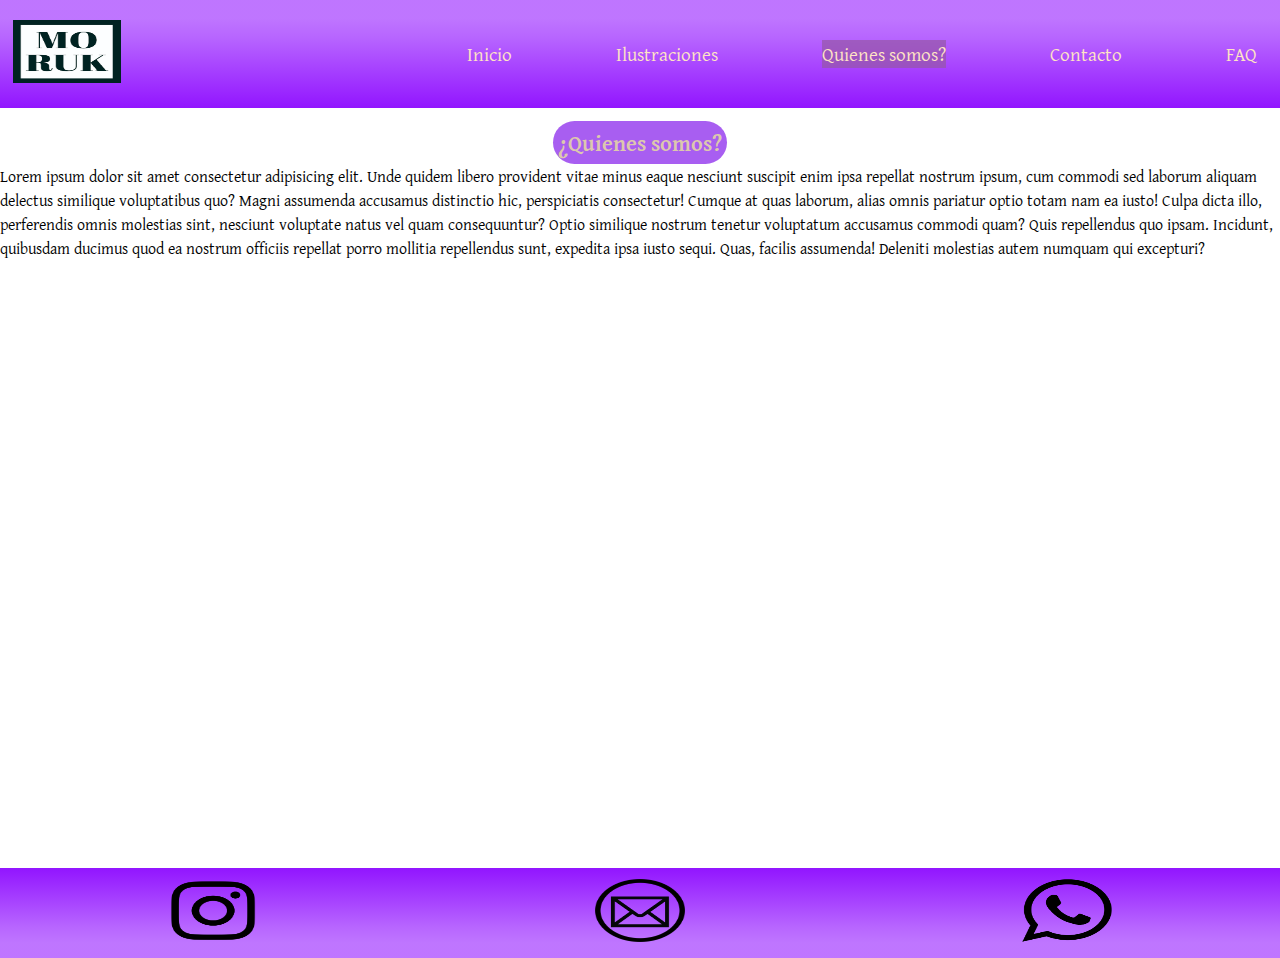
==== pages/aboutme.html @ 97af7bfa "Inicio de desafio clase 10" ====
<!DOCTYPE html>
<html lang="en">
    <head>
        <meta charset="UTF-8">
        <meta http-equiv="X-UA-Compatible" content="IE=edge">
        <meta name="viewport" content="width=device-width, initial-scale=1.0">
        <link rel="stylesheet" href="../styles/style.css">
        <link href="https://fonts.googleapis.com/css2?family=Gentium+Plus:wght@700&display=swap" rel="stylesheet">
        <title>Moruk</title>
    </head>
    <body>
        <div class="container__grid">
            <!-- MENU DE NAVEGACION -->
        <header class="container__header">
            <nav>
                <div class="container__header--logo">
                    <a href="../index.html"><img src="../images/logos/logomoruk.jpg" alt="logo moruk"></a>
                </div>
        
                <ul>
                    <a href="../index.html"><li>Inicio</li></a>
                    <a href="./products.html"><li>Ilustraciones</li></a>
                    <a href="./aboutme.html"><li class="menu__nav--li-sombreado">Quienes somos?</li></a>
                    <a href="./contact.html"><li>Contacto</li></a>
                    <a href="./faq.html"><li>FAQ</li></a>
                </ul>
            </nav>
        </header>
        <!-- ACERCA DE MI -->
        <main>
            <section>
                <div class="position__title">
                <h2>¿Quienes somos?</h2>
                </div>
                <article>
                    <p>Lorem ipsum dolor sit amet consectetur adipisicing elit. Unde quidem libero provident vitae minus eaque nesciunt suscipit enim ipsa repellat nostrum ipsum, cum commodi sed laborum aliquam delectus similique voluptatibus quo? Magni assumenda accusamus distinctio hic, perspiciatis consectetur! Cumque at quas laborum, alias omnis pariatur optio totam nam ea iusto! Culpa dicta illo, perferendis omnis molestias sint, nesciunt voluptate natus vel quam consequuntur? Optio similique nostrum tenetur voluptatum accusamus commodi quam? Quis repellendus quo ipsam. Incidunt, quibusdam ducimus quod ea nostrum officiis repellat porro mollitia repellendus sunt, expedita ipsa iusto sequi. Quas, facilis assumenda! Deleniti molestias autem numquam qui excepturi?</p>
                </article>
            </section>
        </main>
        <!-- PIE DE PAGINA -->
        <footer class="container__footer">
            <a href="https://www.instagram.com/moruk.ok/" target="_blank"><img src="../images/logos/instagramlogo.png" alt="logo de instagram" class="container__footer--img"></a>
            <a href="https://espanol.yahoo.com/?p=us" target="_blank"><img src="../images/logos/yahoologo.png" alt="logo de email" class="container__footer--img"></a>
            <a href="https://web.whatsapp.com/"><img src="../images/logos/whatsapplogo.png" alt="logo de whatsapp" class="container__footer--img"></a>
        </footer>
        </div>
    </body>
</html>
---- styles/style.css ----
*{
    margin: 0;
    padding: 0;
    box-sizing: border-box;
    font-family: 'Gentium Plus', serif;
}

/* PRINCIPAL LAYOUT */

.container__grid{
    display: grid;
    grid-template-columns: 1fr;
    grid-template-rows: 12vh 80vh auto;
}
h2{
    background-color: #a85ef1;
    color: rgb(221, 200, 173);
    padding: 5px;
    border-radius: 25px;
    font-size: 1rem;
}
footer{
    margin-top: 40px;
}
.position__title{
    display: flex;
    justify-content: flex-start;
    margin-top: 13px;
}
 .container__header nav{
    background: linear-gradient(180deg, rgba(146, 21, 255, 0.589) 17%, rgba(146, 21, 255, 0.658) 35%, rgb(146, 21, 255) 100%);
    width: 100%;
    height: 100%;
    display: flex;
    flex-flow: row wrap;
    justify-content: space-around;
    align-items: center;
    padding: 1%;
} 

.container__header li{
    font-size: 0.85rem;
    display: inline-block;
}

.container__header a{
    text-decoration: none;
    color: bisque;
}

.container__header img{
    width: 12vh;
    height: 7vh;
}

.container__header--logo{
    display: flex;
    justify-content: center;
}

.container__banner{
    display: flex;
    width: 100%;
    height: 100%;
    align-items: center;
    justify-content: center;
}
.main__banner{
    width: 100%;
    max-height: 300px;
}

.container__footer{
    background: linear-gradient(360deg, rgba(146, 21, 255, 0.589) 17%, rgba(146, 21, 255, 0.658) 35%, rgb(146, 21, 255) 100%);
    width: 100%;
    height: 12%;
    width: 100%;
    height: 10vh;
    display: flex;
    justify-content: space-around;
    align-items: center;
}

.container__footer--img{
    width: 10vh;
    height: 7vh;
}

.menu__nav--li-sombreado{
    background-color: rgba(148, 87, 163, 0.685);
}

.container__header li:hover{
    transform: scale(1.6);
    font-weight: bolder;
    box-shadow: 0 0 5px 5px rgba(0, 0, 0, 0.671);
    background-color: rgb(148, 87, 163);
}

/* ------------------------------------------------ */
@media (min-width:769px) and (max-width:1023)
{
    .container__header li{
        font-size: 1.2rem;
        display: inline-block;
        margin-left: 10px;
    }

    .container__header img{
        width: 90px;
        height: 50px;
    }    
}
@media (min-width:1024px)
{
        .container__header nav{
            display: flex;
            justify-content: space-between;
            align-items: center;
        }  
        .container__header li{
            margin: 0 10px 0 90px;
            font-size: 1.2rem;

        }
} 
/* ----ILLUSTRATIONS---- */
.flex__illustrations{
    display: flex;
    width: 100%;
    height: 100%;
    flex-direction: column;
    object-fit: contain;
    align-items: center;
}

.illustrations{
    width: 80%;
    height: 50%;
    max-width: 220px;
    max-height: 220px;
    margin: 10px;
}

.illustrations:hover {
    transform: scale(1.2);
    border: 1px solid rgba(0, 0, 0, 0.616);
    box-shadow: 0 0 80vw 100vh rgba(0, 0, 0, 0.301);    
}

@media(min-width: 480px){
    .flex__illustrations{
        display: flex;
        flex-direction: row;
        flex-wrap: wrap;
        justify-content: space-around;
    }

    .illustrations{
        width: 40vw;
        height: 40vh;
        border: 1px solid rgb(0, 0, 0);
    }
}
/* ----------------------------------- */

/* FORM */

.contenedor__contacto--form{
    display: flex;
    align-content: center;
    align-items: center;
    flex-flow: column wrap;
}

.container__contact--form{
    margin: 5px 0 0 0;
}

.form__buttons--position{
    display: inline;
    margin: 7px auto;
}

#boton-enviar, #boton-reset{
	height: 50px;
	width: 100px;
    margin-top: 3px;
	background-color: #C396F0;
	box-shadow: 3px;
	border-radius: 10px;
	color: #fff;
	font-size: 1.5rem;
	font-family: Abril_Fatface;
	border-width: 0px;
	font-weight: bold;
	box-shadow: 0px 0px 50px 10px rgba(0, 0, 0, 0.301);
    display: inline;
    margin: 0 auto;
}

/* ----------------------------------- */

/* FAQ */
.container__grid--auto{
    display: grid;
    grid-template-columns: 1fr;
    grid-template-rows: 12vh auto auto;
}
.container__faq--questions{
    text-align: center;
    margin-top: 10px;
}
.faq__questions{
    font-size: 1.1rem;
    font-weight: bold;
    font-style: italic;
    background-color: #C396F0;
}
.container__faq--answers{
    margin-top: 10px;
    margin-bottom: 5px;
}
.faq__answers{
    font-size: 0.9rem;
    text-align: justify;
}
@media (min-width:768px){
    .position__title{
        display: flex;
        justify-content: center;
        margin-top: 13px;
    }
    h2{
        font-size: 1.2rem;
    }
}
@media(min-width:1024px){
    h2{
        font-size: 1.4rem;
    }
    .faq__questions{
        font-size: 1.3rem;
    }
    .faq__answers{
        font-size: 1rem;
    }
}
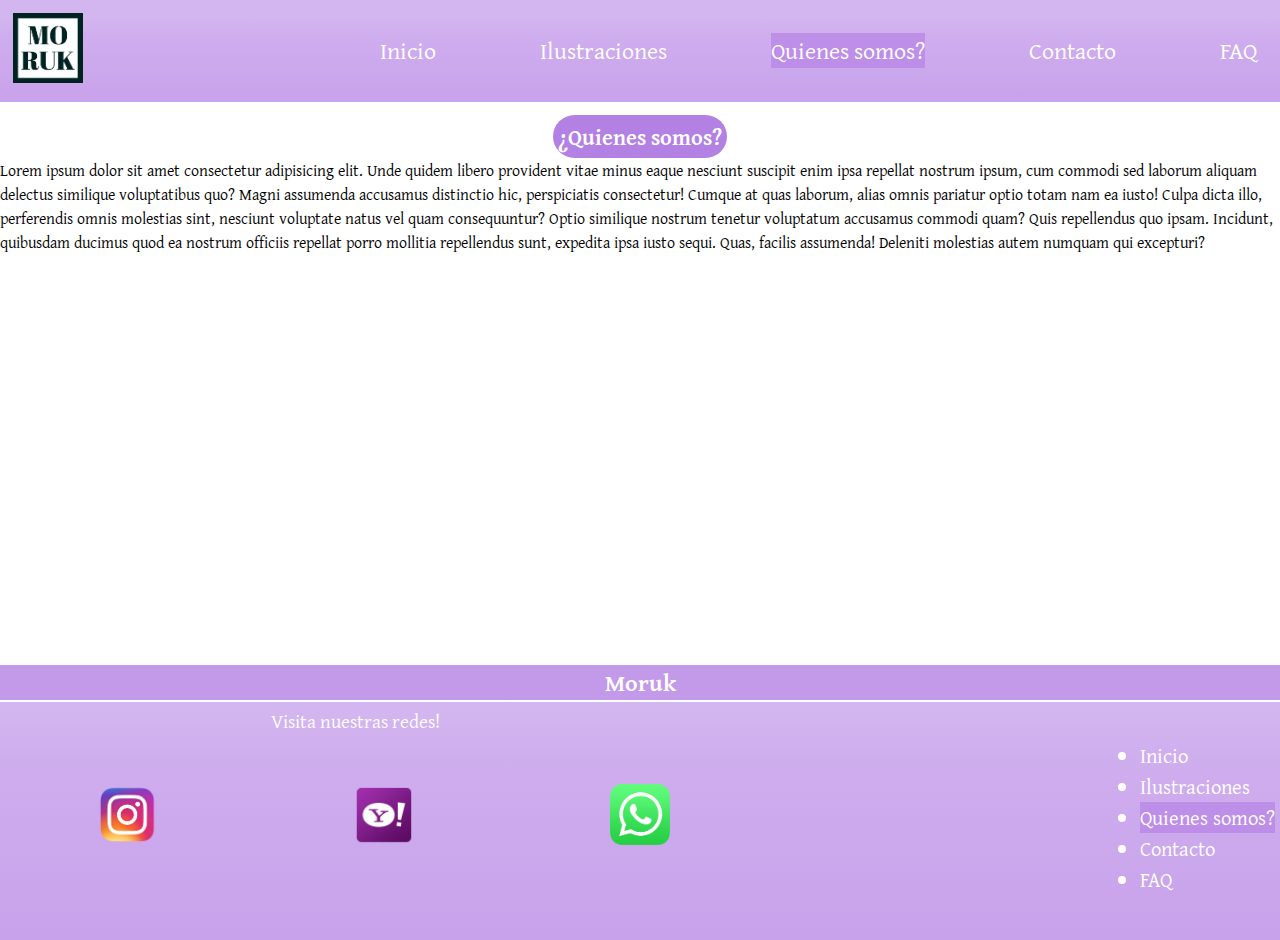
==== commit d6ed8286: "Header y footer: nuevo footer, posicionamientos, media querys, animaciones-Terminado" ====
--- a/pages/aboutme.html
+++ b/pages/aboutme.html
@@ -39,9 +39,24 @@
         </main>
         <!-- PIE DE PAGINA -->
         <footer class="container__footer">
-            <a href="https://www.instagram.com/moruk.ok/" target="_blank"><img src="../images/logos/instagramlogo.png" alt="logo de instagram" class="container__footer--img"></a>
-            <a href="https://espanol.yahoo.com/?p=us" target="_blank"><img src="../images/logos/yahoologo.png" alt="logo de email" class="container__footer--img"></a>
-            <a href="https://web.whatsapp.com/"><img src="../images/logos/whatsapplogo.png" alt="logo de whatsapp" class="container__footer--img"></a>
+            <h3>Moruk</h3>
+            <p>Visita nuestras redes!</p>
+            <div class="container__elements--position">
+                <div class="container__footer--img">
+                    <a href="https://www.instagram.com/moruk.ok/" target="_blank"><img src="../images/logos/instagramlogo.png" alt="logo de instagram" class="footer--img"></a>
+                    <a href="https://espanol.yahoo.com/?p=us" target="_blank"><img src="../images/logos/yahoologo.png" alt="logo de email" class="footer--img"></a>
+                    <a href="https://web.whatsapp.com/"><img src="../images/logos/whatsapplogo.png" alt="logo de whatsapp" class="footer--img"></a>
+                </div>
+                <div class="container__nav--footer">
+                    <ul>
+                        <a href="../index.html"><li>Inicio</li></a>
+                        <a href="products.html"><li>Ilustraciones</li></a>
+                        <a href="aboutme.html"><li  class="menu__nav--li-sombreado">Quienes somos?</li></a>
+                        <a href="contact.html"><li>Contacto</li></a>
+                        <a href="faq.html"><li>FAQ</li></a>
+                    </ul>
+                </div>
+            </div>
         </footer>
         </div>
     </body>
--- a/styles/style.css
+++ b/styles/style.css
@@ -9,12 +9,18 @@
 
 .container__grid{
     display: grid;
-    grid-template-columns: 1fr;
-    grid-template-rows: 12vh 80vh auto;
-}
+    min-height: 100vh;
+    grid-template-rows: auto 1fr auto;
+}
+
+a{
+    text-decoration: none;
+    color: #fff;
+}
+
 h2{
-    background-color: #a85ef1;
-    color: rgb(221, 200, 173);
+    background-color: rgb(179, 128, 228);
+    color: rgb(255, 255, 255);
     padding: 5px;
     border-radius: 25px;
     font-size: 1rem;
@@ -28,7 +34,7 @@
     margin-top: 13px;
 }
  .container__header nav{
-    background: linear-gradient(180deg, rgba(146, 21, 255, 0.589) 17%, rgba(146, 21, 255, 0.658) 35%, rgb(146, 21, 255) 100%);
+    background: linear-gradient(180deg, rgba(179, 128, 228, 0.582) 17%, rgba(180, 128, 228, 0.644) 35%, rgba(180, 128, 228, 0.733) 100%);    
     width: 100%;
     height: 100%;
     display: flex;
@@ -41,64 +47,77 @@
 .container__header li{
     font-size: 0.85rem;
     display: inline-block;
-}
-
-.container__header a{
-    text-decoration: none;
-    color: bisque;
+    transition: background-color 400ms ease-in 300ms;
 }
 
 .container__header img{
-    width: 12vh;
-    height: 7vh;
-}
-
-.container__header--logo{
-    display: flex;
-    justify-content: center;
-}
-
-.container__banner{
-    display: flex;
+    width: 50px;
+}
+
+.container__footer{
+    background: linear-gradient(180deg, rgba(179, 128, 228, 0.582) 17%, rgba(180, 128, 228, 0.644) 35%, rgba(180, 128, 228, 0.733) 100%);
     width: 100%;
     height: 100%;
-    align-items: center;
-    justify-content: center;
-}
-.main__banner{
-    width: 100%;
-    max-height: 300px;
-}
-
-.container__footer{
-    background: linear-gradient(360deg, rgba(146, 21, 255, 0.589) 17%, rgba(146, 21, 255, 0.658) 35%, rgb(146, 21, 255) 100%);
-    width: 100%;
-    height: 12%;
-    width: 100%;
-    height: 10vh;
-    display: flex;
-    justify-content: space-around;
-    align-items: center;
+    color: white;
+}
+
+.container__footer h3{
+    text-align: center;
+    font-weight: bolder;
+    font-size: 1.3rem;
+    border-bottom: 2px solid white;
+    background-color: rgba(180, 128, 228, 0.521);
+}
+
+
+.container__elements--position{
+    display: flex;
+    justify-content: space-between;
+}
+
+.container__footer ul{
+    /* display: inline-block; */
+    padding: 5px;
+    font-size: .9rem;
+}
+
+.container__footer li:hover{
+    animation: transition--menu--left 500ms forwards;
 }
 
 .container__footer--img{
-    width: 10vh;
-    height: 7vh;
+    width: 40%;
+    display: flex;
+    justify-content: space-between;
+    align-items: center;
+}
+
+.footer--img{
+    width: 30px;
+    margin: 5px;
 }
 
 .menu__nav--li-sombreado{
-    background-color: rgba(148, 87, 163, 0.685);
+    background-color:rgba(180, 128, 228, 0.644)
 }
 
 .container__header li:hover{
-    transform: scale(1.6);
     font-weight: bolder;
-    box-shadow: 0 0 5px 5px rgba(0, 0, 0, 0.671);
-    background-color: rgb(148, 87, 163);
-}
-
-/* ------------------------------------------------ */
-@media (min-width:769px) and (max-width:1023)
+    box-shadow: 0 0 5px 1px rgba(0, 0, 0, 0.671);
+    animation: transition--menu--up 500ms forwards;
+}
+
+@keyframes transition--menu--up{
+    from{transform: translateY(0);}
+    to{transform: translateY(-10px);}
+}
+
+@keyframes transition--menu--left{
+    from{transform: translateX(0);}
+    to{transform: translateX(-10px);}
+}
+
+@media (min-width:680px)
 {
     .container__header li{
         font-size: 1.2rem;
@@ -107,9 +126,29 @@
     }
 
     .container__header img{
-        width: 90px;
-        height: 50px;
+        width: 70px;
     }    
+
+    .container__footer h3{
+        font-size: 1.5rem;
+    }
+    .container__footer p{
+        font-size: 1.2rem;
+        padding: 5px 0 0 15px;
+        margin-left: 20%;
+    }
+    .container__footer--img{
+        width: 60%;
+        justify-content: space-around;
+    }
+    .footer--img{
+        width: 60px;
+    }
+    .container__footer ul{
+        display: inline-block;
+        padding: 5px;
+        font-size: 1.3rem;
+    }
 }
 @media (min-width:1024px)
 {
@@ -120,10 +159,28 @@
         }  
         .container__header li{
             margin: 0 10px 0 90px;
-            font-size: 1.2rem;
+            font-size: 1.5rem;
 
         }
 } 
+
+.container__banner{
+    display: flex;
+    width: 100%;
+    height: 100%;
+    align-items: center;
+    justify-content: center;
+}
+.main__banner{
+    width: 100%;
+    max-height: 300px;
+    max-width: 1000px;
+}
+
+
+
+/* ------------------------------------------------ */
+
 /* ----ILLUSTRATIONS---- */
 .flex__illustrations{
     display: flex;
@@ -140,12 +197,14 @@
     max-width: 220px;
     max-height: 220px;
     margin: 10px;
+    margin-top: 30px;
+    transition: box-shadow 300ms ease-in 200ms, transform 400ms ease-in;
 }
 
 .illustrations:hover {
     transform: scale(1.2);
-    border: 1px solid rgba(0, 0, 0, 0.616);
-    box-shadow: 0 0 80vw 100vh rgba(0, 0, 0, 0.301);    
+    justify-content: center;
+    box-shadow: 0 0 5px 3px rgba(145, 80, 206, 0.644);
 }
 
 @media(min-width: 480px){
@@ -155,11 +214,16 @@
         flex-wrap: wrap;
         justify-content: space-around;
     }
-
+@media(min-width: 1440px){
+    /* .container__grid--auto{
+        display: grid;
+        grid-template-columns: 1fr;
+        grid-template-rows: auto 100vh auto;
+    } */
+}
     .illustrations{
         width: 40vw;
         height: 40vh;
-        border: 1px solid rgb(0, 0, 0);
     }
 }
 /* ----------------------------------- */
@@ -183,11 +247,11 @@
 }
 
 #boton-enviar, #boton-reset{
+    cursor: pointer;
 	height: 50px;
 	width: 100px;
     margin-top: 3px;
 	background-color: #C396F0;
-	box-shadow: 3px;
 	border-radius: 10px;
 	color: #fff;
 	font-size: 1.5rem;
@@ -202,11 +266,11 @@
 /* ----------------------------------- */
 
 /* FAQ */
-.container__grid--auto{
+/* .container__grid--auto{
     display: grid;
     grid-template-columns: 1fr;
-    grid-template-rows: 12vh auto auto;
-}
+    grid-template-rows: auto auto auto;
+} */
 .container__faq--questions{
     text-align: center;
     margin-top: 10px;
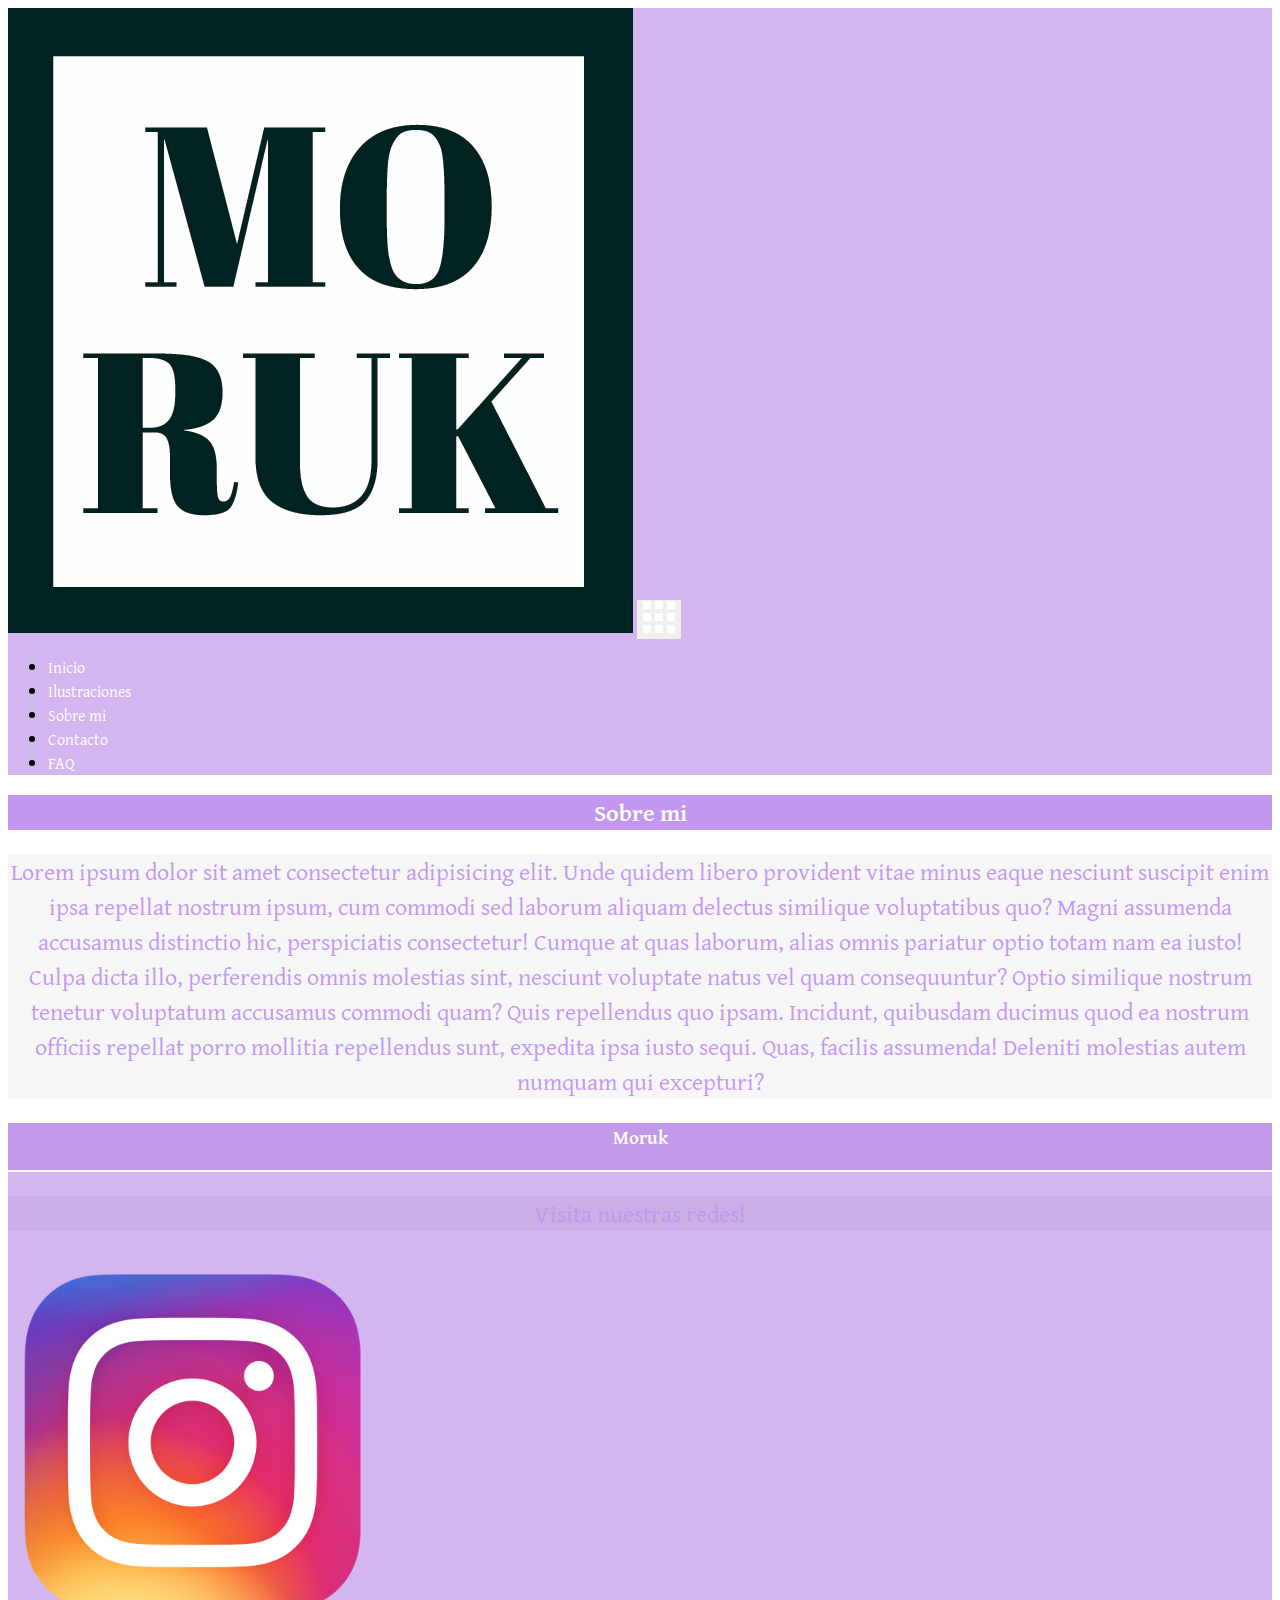
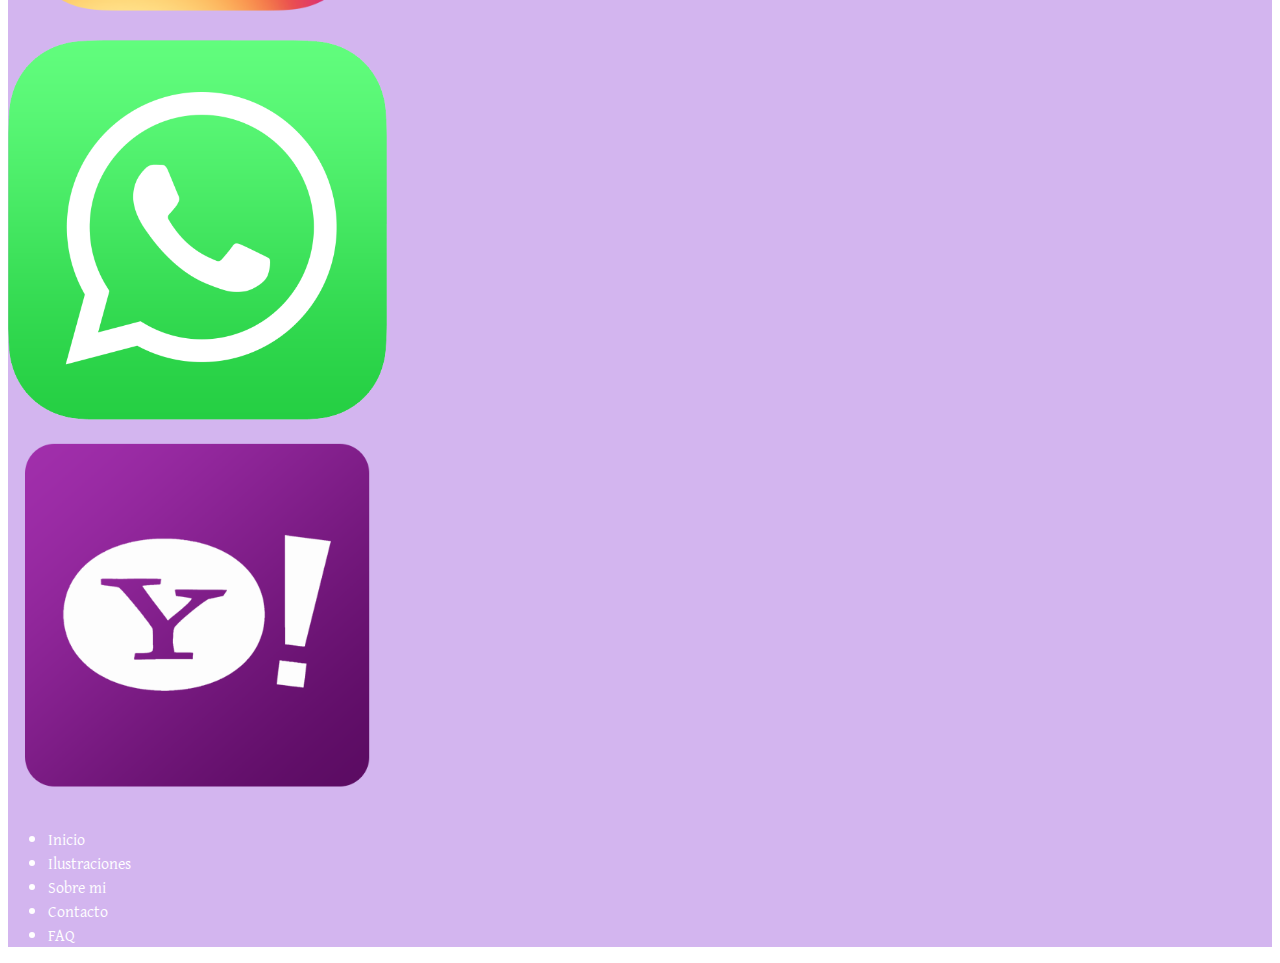
==== commit dff6a539: "Modificacion pagina INDEX, FAQ arreglo de acordeon" ====
--- a/pages/aboutme.html
+++ b/pages/aboutme.html
@@ -4,33 +4,50 @@
         <meta charset="UTF-8">
         <meta http-equiv="X-UA-Compatible" content="IE=edge">
         <meta name="viewport" content="width=device-width, initial-scale=1.0">
-        <link rel="stylesheet" href="../styles/style.css">
         <link href="https://fonts.googleapis.com/css2?family=Gentium+Plus:wght@700&display=swap" rel="stylesheet">
+        <link href="https://cdn.jsdelivr.net/npm/bootstrap@5.2.0-beta1/dist/css/bootstrap.min.css" rel="stylesheet" integrity="sha384-0evHe/X+R7YkIZDRvuzKMRqM+OrBnVFBL6DOitfPri4tjfHxaWutUpFmBp4vmVor" crossorigin="anonymous">
+        <link rel="stylesheet" href="../styles/sassstyle.css">
+        <link rel="icon" href="../images/logos/logomoruk.jpg">
         <title>Moruk</title>
     </head>
     <body>
-        <div class="container__grid">
-            <!-- MENU DE NAVEGACION -->
-        <header class="container__header">
-            <nav>
-                <div class="container__header--logo">
-                    <a href="../index.html"><img src="../images/logos/logomoruk.jpg" alt="logo moruk"></a>
+       <!-- MENU DE NAVEGACION -->
+       <header>
+        <nav class="navbar navbar-expand-lg bg-color-bootstrap container-fluid">
+            <div class="container-fluid">
+                <div class="d-flex justify-content-sm-between">
+                    <a class="navbar-brand" href="../index.html"><img src="../images/logos/logomoruk.jpg" alt="" class="w-25"></a>
+                    <button class="navbar-toggler" type="button" data-bs-toggle="collapse" data-bs-target="#navbarNavDropdown" aria-controls="navbarNavDropdown" aria-expanded="false" aria-label="Toggle navigation">
+                        <span><img src="../images/logos/menu.png" alt=""></span>
+                    </button>
                 </div>
-        
-                <ul>
-                    <a href="../index.html"><li>Inicio</li></a>
-                    <a href="./products.html"><li>Ilustraciones</li></a>
-                    <a href="./aboutme.html"><li class="menu__nav--li-sombreado">Quienes somos?</li></a>
-                    <a href="./contact.html"><li>Contacto</li></a>
-                    <a href="./faq.html"><li>FAQ</li></a>
-                </ul>
-            </nav>
-        </header>
+                <div class="collapse navbar-collapse txt__navbar" id="navbarNavDropdown">
+                    <ul class="navbar-nav mx-3">
+                        <li class="nav-item fw-bolder">
+                            <a class="nav-link active" aria-current="page" href="../index.html">Inicio</a>
+                        </li>
+                        <li class="nav-item">
+                            <a class="nav-link" href="products.html">Ilustraciones</a>
+                        </li>
+                        <li class="nav-item">
+                            <a class="nav-link" href="aboutme.html">Sobre mi</a>
+                        </li>
+                        <li class="nav-item">
+                            <a class="nav-link" href="contact.html">Contacto</a>
+                        </li>
+                        <li class="nav-item">
+                            <a class="nav-link" href="faq.html">FAQ</a>
+                        </li>
+                    </ul>
+                </div>
+            </div>
+        </nav>
+    </header>
         <!-- ACERCA DE MI -->
         <main>
             <section>
                 <div class="position__title">
-                <h2>¿Quienes somos?</h2>
+                <h2>Sobre mi</h2>
                 </div>
                 <article>
                     <p>Lorem ipsum dolor sit amet consectetur adipisicing elit. Unde quidem libero provident vitae minus eaque nesciunt suscipit enim ipsa repellat nostrum ipsum, cum commodi sed laborum aliquam delectus similique voluptatibus quo? Magni assumenda accusamus distinctio hic, perspiciatis consectetur! Cumque at quas laborum, alias omnis pariatur optio totam nam ea iusto! Culpa dicta illo, perferendis omnis molestias sint, nesciunt voluptate natus vel quam consequuntur? Optio similique nostrum tenetur voluptatum accusamus commodi quam? Quis repellendus quo ipsam. Incidunt, quibusdam ducimus quod ea nostrum officiis repellat porro mollitia repellendus sunt, expedita ipsa iusto sequi. Quas, facilis assumenda! Deleniti molestias autem numquam qui excepturi?</p>
@@ -38,26 +55,42 @@
             </section>
         </main>
         <!-- PIE DE PAGINA -->
-        <footer class="container__footer">
-            <h3>Moruk</h3>
-            <p>Visita nuestras redes!</p>
-            <div class="container__elements--position">
-                <div class="container__footer--img">
-                    <a href="https://www.instagram.com/moruk.ok/" target="_blank"><img src="../images/logos/instagramlogo.png" alt="logo de instagram" class="footer--img"></a>
-                    <a href="https://espanol.yahoo.com/?p=us" target="_blank"><img src="../images/logos/yahoologo.png" alt="logo de email" class="footer--img"></a>
-                    <a href="https://web.whatsapp.com/"><img src="../images/logos/whatsapplogo.png" alt="logo de whatsapp" class="footer--img"></a>
+        <footer class="container-fluid">
+            <div class="row bg-color-bootstrap">
+                <div class="line">
+                <h3>Moruk</h3>
                 </div>
-                <div class="container__nav--footer">
+                <div class="col-12 col-sm-6">
+                    <div class="d-flex justify-content-center">
+                        <p class="text-white fs-3 fw-bold">Visita nuestras redes!</p>
+                    </div>
+                    <!-- IMAGENES REDES -->
+                    <div class="container-fluid">
+                        <div class="row">
+                            <div class="col-4">
+                                <a href="https://www.instagram.com/moruk.ok/" target="_blank"><img src="../images/logos/instagramlogo.png" alt="instagramlogo" class="footer__logo"></a>
+                            </div>
+                            <div class="col-4">
+                                <a href="https://web.whatsapp.com/" target="_blank"><img src="../images/logos/whatsapplogo.png" alt="whatsapplogo" class="footer__logo"></a>
+                            </div>
+                            <div class="col-4">    
+                                <a href="https://espanol.yahoo.com/?p=us" target="_blank"><img src="../images/logos/yahoologo.png" alt="yahoologo" class="footer__logo"></a>
+                            </div>
+                        </div>
+                    </div>
+                </div>
+                <!-- NAVEGACION FOOTER -->
+                <div class="col-12 col-sm-6 d-flex justify-content-sm-end align-items-sm-center container__footer--bootstrap">
                     <ul>
-                        <a href="../index.html"><li>Inicio</li></a>
-                        <a href="products.html"><li>Ilustraciones</li></a>
-                        <a href="aboutme.html"><li  class="menu__nav--li-sombreado">Quienes somos?</li></a>
-                        <a href="contact.html"><li>Contacto</li></a>
-                        <a href="faq.html"><li>FAQ</li></a>
+                        <a href="../index.html"><li class="text-white mx-3 d-inline d-sm-block">Inicio</li></a>
+                        <a href="products.html"><li class="text-white mx-3 mx-0-sm d-inline d-sm-block">Ilustraciones</li></a>
+                        <a href="aboutme.html"><li class="text-white mx-3 mx-0-sm d-inline d-sm-block">Sobre mi</li></a>
+                        <a href="contact.html"><li class="text-white mx-3 mx-0-sm d-inline d-sm-block menu__nav--li-sombreado">Contacto</li></a>
+                        <a href="faq.html"><li class="text-white mx-3 mx-0-sm d-inline d-sm-block">FAQ</li></a>
                     </ul>
                 </div>
             </div>
         </footer>
-        </div>
+        <script src="https://cdn.jsdelivr.net/npm/bootstrap@5.2.0-beta1/dist/js/bootstrap.bundle.min.js" integrity="sha384-pprn3073KE6tl6bjs2QrFaJGz5/SUsLqktiwsUTF55Jfv3qYSDhgCecCxMW52nD2" crossorigin="anonymous"></script>
     </body>
 </html>--- a/styles/sassstyle.css
+++ b/styles/sassstyle.css
@@ -0,0 +1,150 @@
+* {
+  font-family: "Gentium Plus", serif;
+}
+
+.bg-color-bootstrap {
+  background-color: rgba(179, 128, 228, 0.582);
+}
+
+a {
+  text-decoration: none;
+  color: white;
+}
+a:hover {
+  color: white;
+}
+
+h2 {
+  color: white;
+  background-color: #C396F0;
+  text-align: center;
+}
+
+h3 {
+  color: white;
+}
+
+p {
+  color: #C396F0;
+  text-align: center;
+  background-color: rgba(0, 0, 0, 0.034);
+  font-size: 1.5rem;
+}
+
+.nav-link {
+  color: white !important;
+}
+.nav-link.active {
+  color: white !important;
+}
+
+.navbar-toggler {
+  border: none;
+}
+.navbar-toggler:focus {
+  box-shadow: none;
+}
+
+.line {
+  text-align: center;
+  font-weight: bolder;
+  border-bottom: 2px solid white;
+  background-color: rgba(180, 128, 228, 0.521);
+}
+
+.footer__logo {
+  width: 30%;
+  min-width: 40px;
+}
+
+.container__footer--bootstrap li:hover {
+  animation: transition--menu--left 500ms forwards;
+}
+
+@keyframes transition--menu--left {
+  from {
+    transform: translateX(0);
+  }
+  to {
+    transform: translateX(-10px);
+  }
+}
+.gmap_canvas {
+  overflow: hidden;
+  background: none !important;
+}
+
+.txt_contacto {
+  color: #C396F0;
+  transition: background-color 300ms ease, color 300ms ease;
+}
+
+.txt_contacto:hover {
+  color: white;
+  background-color: #C396F0;
+}
+
+.btn, .btn_names {
+  cursor: pointer;
+  height: 40px;
+  width: 80px;
+  background-color: #C396F0;
+  border-radius: 10px;
+  color: white;
+  font-size: 1.3rem;
+  font-family: "Gentium Plus", serif;
+  border-width: 0px;
+  font-weight: bold;
+  box-shadow: 0px 0px 5px 1px rgba(0, 0, 0, 0.301);
+  display: inline;
+  transition: background-color 300ms ease;
+}
+.btn:hover, .btn_names:hover {
+  background-color: #fff;
+  color: #C396F0;
+  border: 1px solid #C396F0;
+}
+
+.btn_names {
+  width: 190px;
+  margin-top: 13px;
+}
+
+.accordion-button {
+  display: block;
+  text-align: center;
+  background-color: #C396F0;
+  color: white;
+  font-family: "Gentium Plus", serif;
+  font-size: 1.3rem;
+  border: none;
+}
+.accordion-button:not(.collapsed) {
+  background-color: #fff;
+  color: #C396F0;
+}
+.accordion-button:focus {
+  box-shadow: none;
+}
+
+.illustrations {
+  cursor: pointer;
+  border-radius: 10px;
+  transition: box-shadow 200ms ease-in 200ms, transform 200ms ease-in;
+}
+
+@media (min-width: 700px) {
+  .illustrations:hover {
+    transform: scale(1.1);
+    box-shadow: 0 0 5px 3px rgba(145, 80, 206, 0.644);
+  }
+}
+.banner {
+  display: flex;
+  justify-content: center;
+  width: 65%;
+  min-width: 320px;
+  height: 40vh;
+}
+
+/*# sourceMappingURL=sassstyle.css.map */
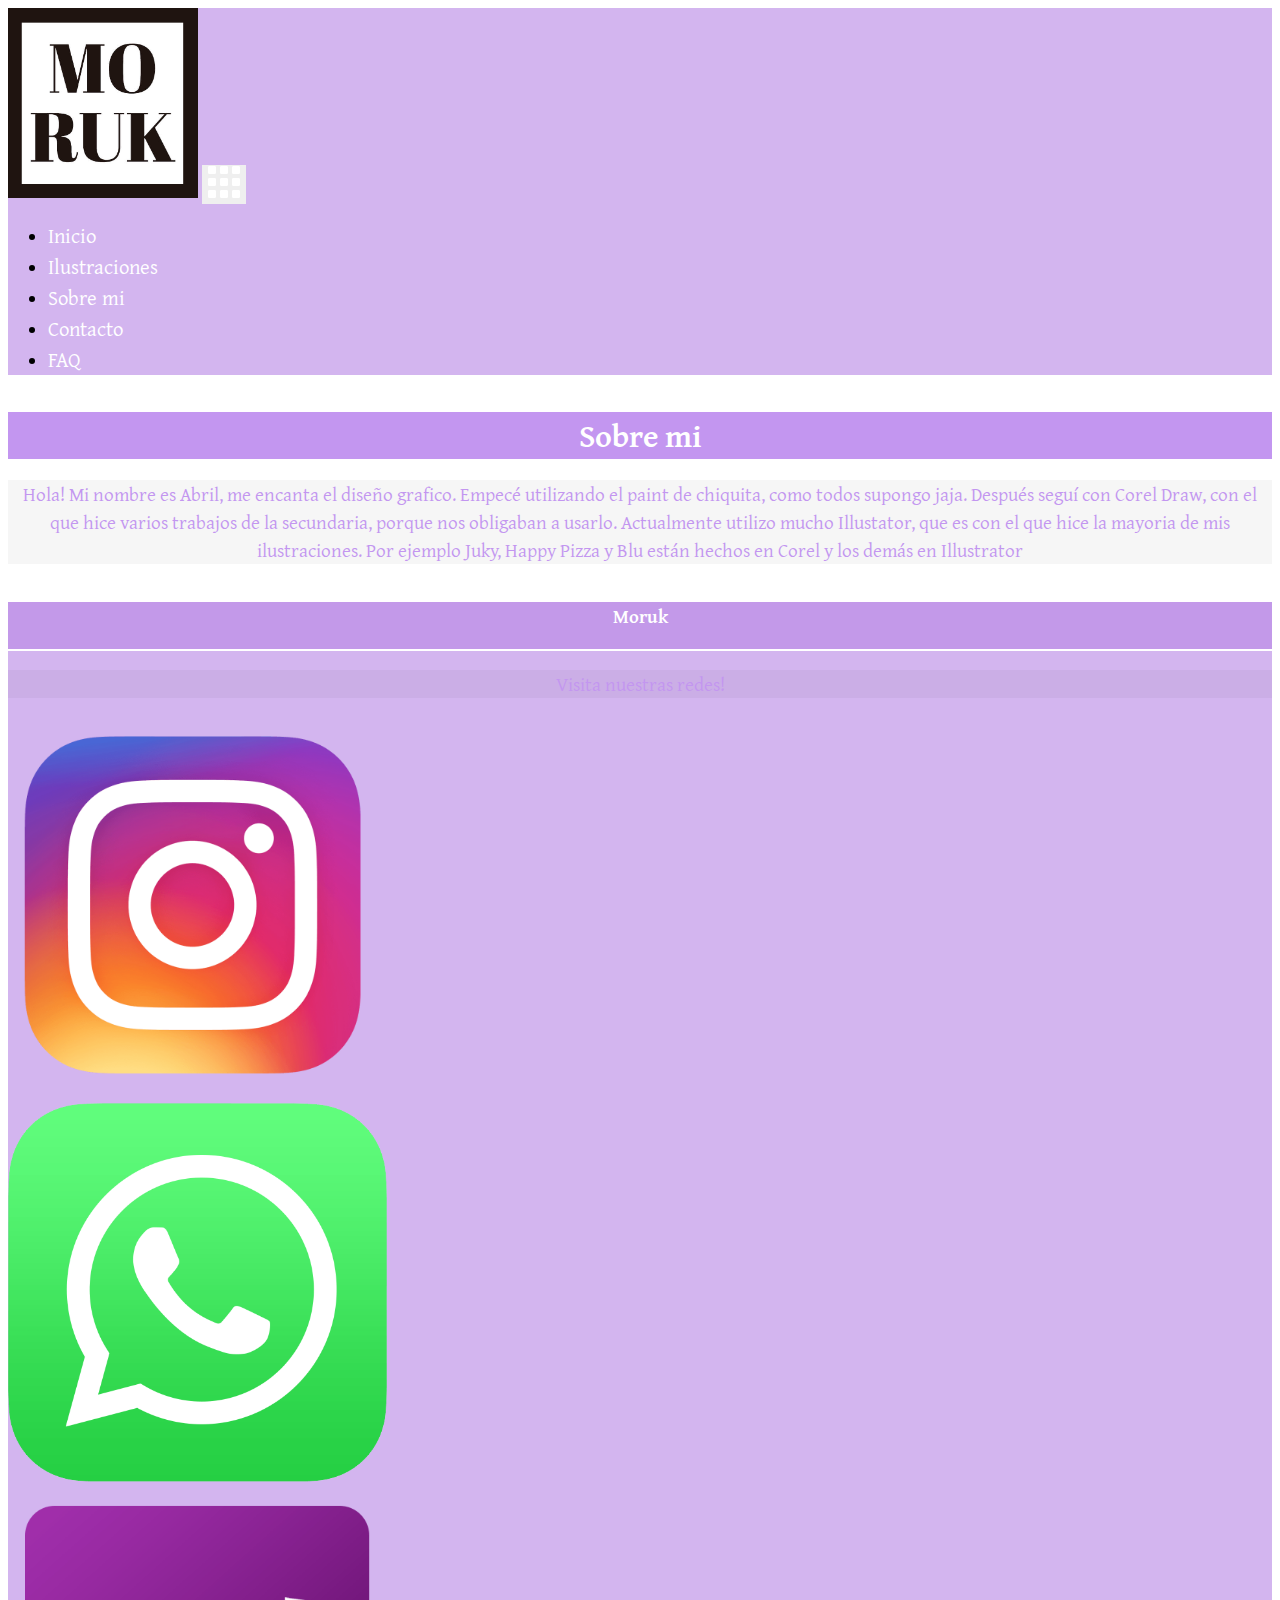
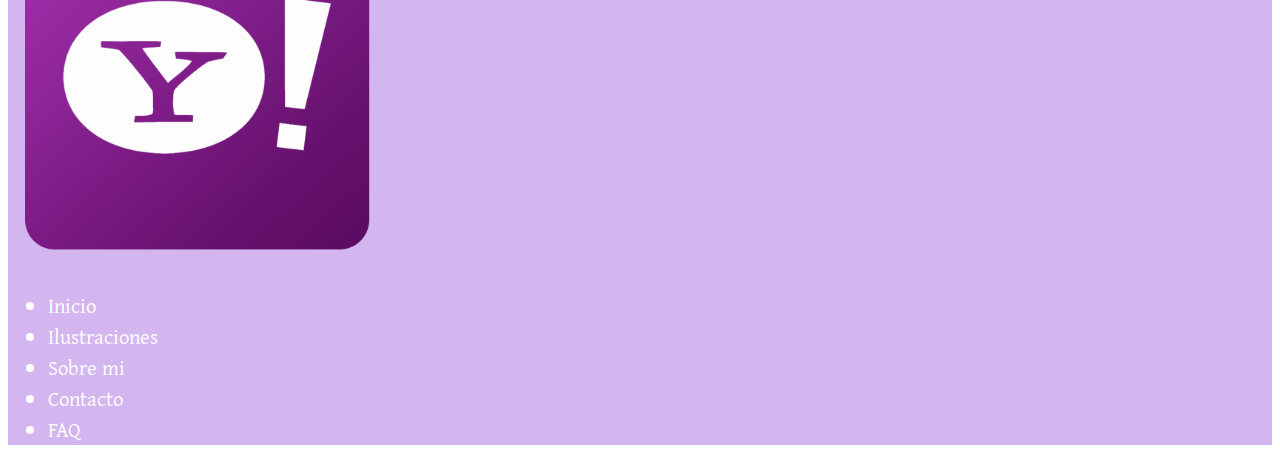
==== commit 6d8e47f6: "Agrego de mixin, extend, maps, include. Corrección de body. Agregado de SEO, meta description, keywo" ====
--- a/pages/aboutme.html
+++ b/pages/aboutme.html
@@ -8,6 +8,8 @@
         <link href="https://cdn.jsdelivr.net/npm/bootstrap@5.2.0-beta1/dist/css/bootstrap.min.css" rel="stylesheet" integrity="sha384-0evHe/X+R7YkIZDRvuzKMRqM+OrBnVFBL6DOitfPri4tjfHxaWutUpFmBp4vmVor" crossorigin="anonymous">
         <link rel="stylesheet" href="../styles/sassstyle.css">
         <link rel="icon" href="../images/logos/logomoruk.jpg">
+        <meta name="description" content="Seccion sobre mi. Cuento mi biografia y mis gustos por el diseño de ilustraciones digitales">
+        <meta name="keywords" content="ilustraciones, bibliografia, historia, preguntas, respuestas, autoretrato, diseño,moruk">
         <title>Moruk</title>
     </head>
     <body>
@@ -16,7 +18,7 @@
         <nav class="navbar navbar-expand-lg bg-color-bootstrap container-fluid">
             <div class="container-fluid">
                 <div class="d-flex justify-content-sm-between">
-                    <a class="navbar-brand" href="../index.html"><img src="../images/logos/logomoruk.jpg" alt="" class="w-25"></a>
+                    <a class="navbar-brand" href="../index.html"><img src="../images/logos/logomoruk.jpg" alt="" class="logomoruk"></a>
                     <button class="navbar-toggler" type="button" data-bs-toggle="collapse" data-bs-target="#navbarNavDropdown" aria-controls="navbarNavDropdown" aria-expanded="false" aria-label="Toggle navigation">
                         <span><img src="../images/logos/menu.png" alt=""></span>
                     </button>
@@ -47,10 +49,10 @@
         <main>
             <section>
                 <div class="position__title">
-                <h2>Sobre mi</h2>
+                <h1 class="py-2">Sobre mi</h1>
                 </div>
                 <article>
-                    <p>Lorem ipsum dolor sit amet consectetur adipisicing elit. Unde quidem libero provident vitae minus eaque nesciunt suscipit enim ipsa repellat nostrum ipsum, cum commodi sed laborum aliquam delectus similique voluptatibus quo? Magni assumenda accusamus distinctio hic, perspiciatis consectetur! Cumque at quas laborum, alias omnis pariatur optio totam nam ea iusto! Culpa dicta illo, perferendis omnis molestias sint, nesciunt voluptate natus vel quam consequuntur? Optio similique nostrum tenetur voluptatum accusamus commodi quam? Quis repellendus quo ipsam. Incidunt, quibusdam ducimus quod ea nostrum officiis repellat porro mollitia repellendus sunt, expedita ipsa iusto sequi. Quas, facilis assumenda! Deleniti molestias autem numquam qui excepturi?</p>
+                    <p>Hola! Mi nombre es Abril, me encanta el diseño grafico. Empecé utilizando el paint de chiquita, como todos supongo jaja. Después seguí con Corel Draw, con el que hice varios trabajos de la secundaria, porque nos obligaban a usarlo. Actualmente utilizo mucho Illustator, que es con el que hice la mayoria de mis ilustraciones. Por ejemplo Juky, Happy Pizza y Blu están hechos en Corel y los demás en Illustrator</p>
                 </article>
             </section>
         </main>
--- a/styles/sassstyle.css
+++ b/styles/sassstyle.css
@@ -1,9 +1,36 @@
+.letraChica {
+  font-size: 1.2rem;
+}
+
+.letraMediana, .btn, .btn_names {
+  font-size: 1.4rem;
+}
+
+.letraGrande {
+  font-size: 1.6rem;
+}
+
+.colorPrincipal {
+  color: rgba(179, 128, 228, 0.5803921569);
+}
+
+.colorSecundario {
+  color: #C396F0;
+}
+
 * {
   font-family: "Gentium Plus", serif;
 }
 
+body {
+  display: flex;
+  flex-direction: column;
+  justify-content: space-between;
+  min-height: 100vh;
+}
+
 .bg-color-bootstrap {
-  background-color: rgba(179, 128, 228, 0.582);
+  background-color: rgba(179, 128, 228, 0.5803921569);
 }
 
 a {
@@ -14,9 +41,15 @@
   color: white;
 }
 
+h1 {
+  color: white;
+  background-color: #C396F0;
+  text-align: center;
+}
+
 h2 {
   color: white;
-  background-color: #C396F0;
+  background-color: rgba(179, 128, 228, 0.5803921569);
   text-align: center;
 }
 
@@ -28,7 +61,7 @@
   color: #C396F0;
   text-align: center;
   background-color: rgba(0, 0, 0, 0.034);
-  font-size: 1.5rem;
+  font-size: 1.2rem;
 }
 
 .nav-link {
@@ -36,6 +69,26 @@
 }
 .nav-link.active {
   color: white !important;
+}
+@media screen and (min-width: 680px) {
+  .nav-link {
+    font-size: 1.1rem;
+  }
+}
+@media screen and (min-width: 1024px) {
+  .nav-link {
+    font-size: 1.3rem;
+  }
+}
+@media screen and (min-width: 1440px) {
+  .nav-link {
+    font-size: 1.7rem;
+  }
+}
+@media screen and (min-width: 1880px) {
+  .nav-link {
+    font-size: 2.3rem;
+  }
 }
 
 .navbar-toggler {
@@ -57,6 +110,21 @@
   min-width: 40px;
 }
 
+@media screen and (min-width: 680px) {
+  .container__footer--bootstrap li {
+    font-size: 1.1rem;
+  }
+}
+@media screen and (min-width: 1024px) {
+  .container__footer--bootstrap li {
+    font-size: 1.3rem;
+  }
+}
+@media screen and (min-width: 1440px) {
+  .container__footer--bootstrap li {
+    font-size: 1.5rem;
+  }
+}
 .container__footer--bootstrap li:hover {
   animation: transition--menu--left 500ms forwards;
 }
@@ -91,7 +159,6 @@
   background-color: #C396F0;
   border-radius: 10px;
   color: white;
-  font-size: 1.3rem;
   font-family: "Gentium Plus", serif;
   border-width: 0px;
   font-weight: bold;
@@ -133,7 +200,7 @@
   transition: box-shadow 200ms ease-in 200ms, transform 200ms ease-in;
 }
 
-@media (min-width: 700px) {
+@media screen and (min-width: 680px) {
   .illustrations:hover {
     transform: scale(1.1);
     box-shadow: 0 0 5px 3px rgba(145, 80, 206, 0.644);
@@ -142,9 +209,18 @@
 .banner {
   display: flex;
   justify-content: center;
-  width: 65%;
+  width: 50%;
   min-width: 320px;
-  height: 40vh;
+  height: 35vh;
+}
+
+.logomoruk {
+  width: 15%;
+  min-width: 55px;
+}
+
+.input_style {
+  border-width: 0 0 1px 0;
 }
 
 /*# sourceMappingURL=sassstyle.css.map */
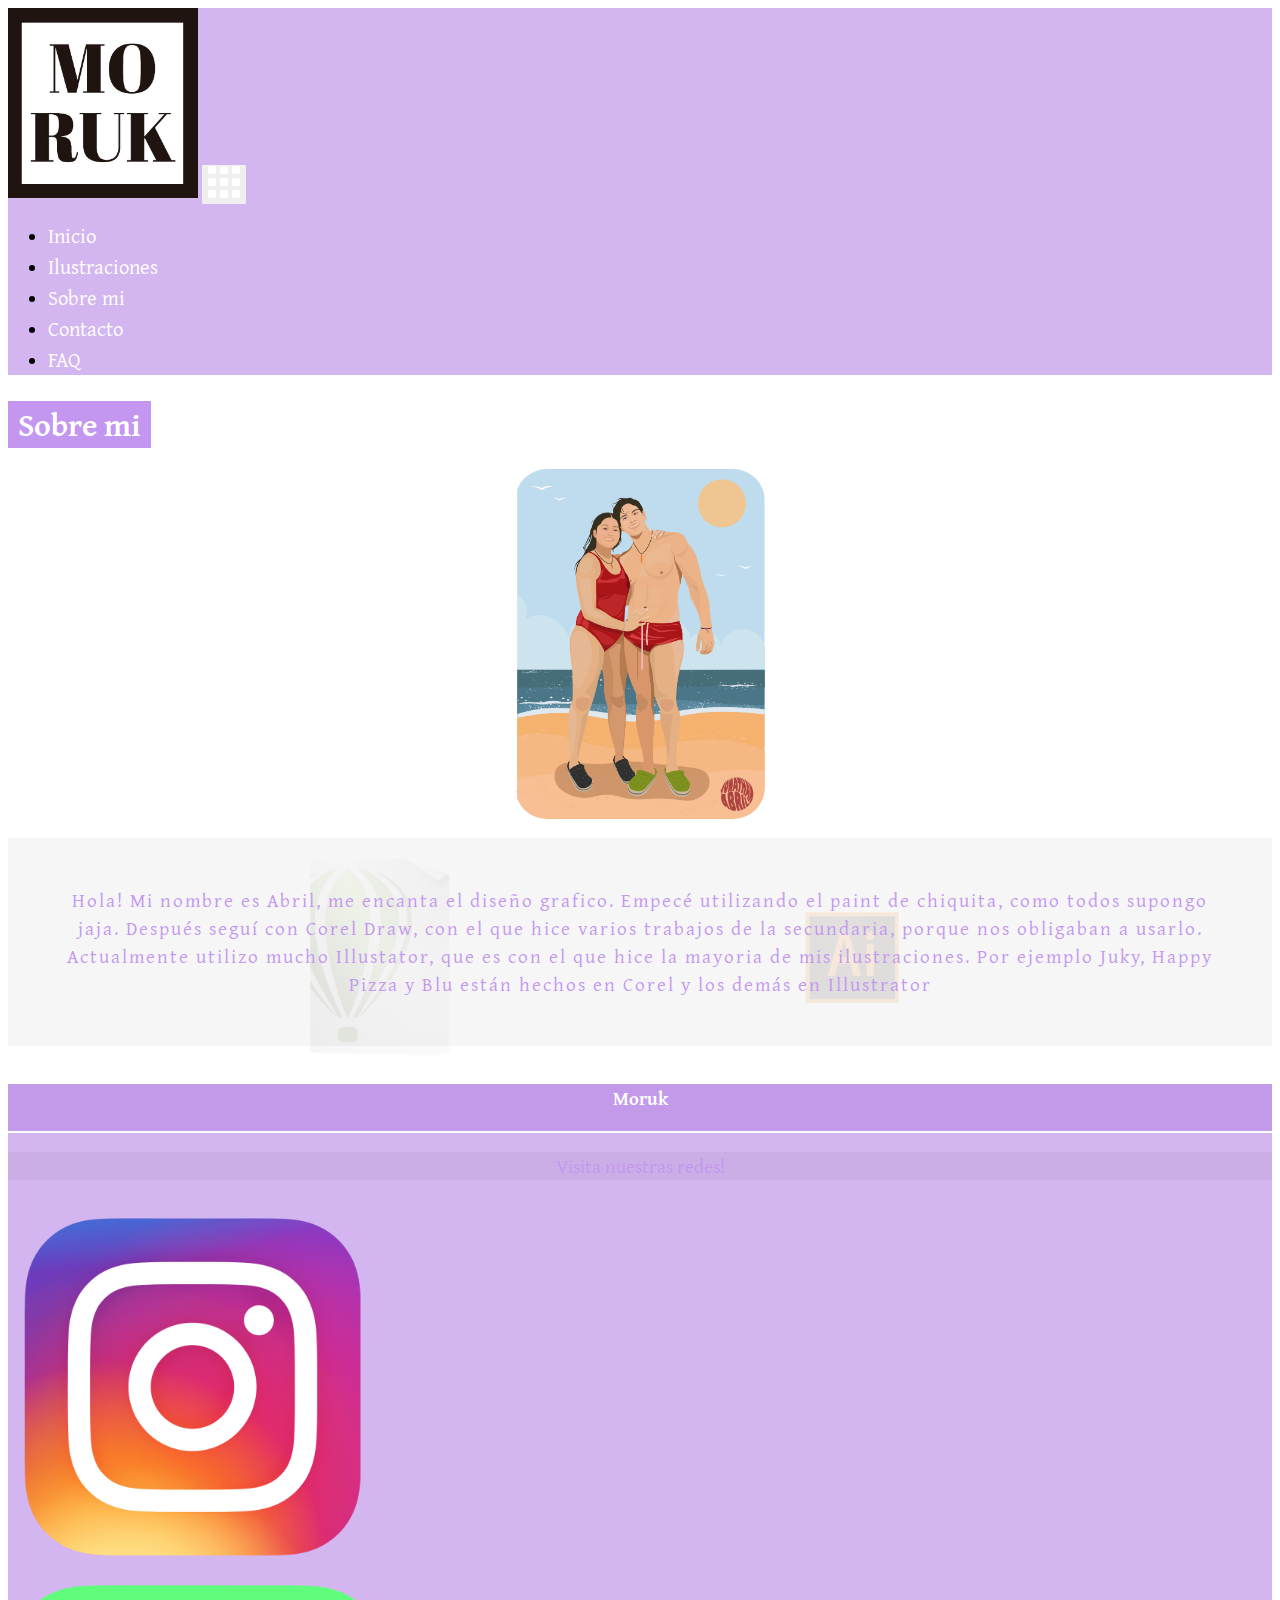
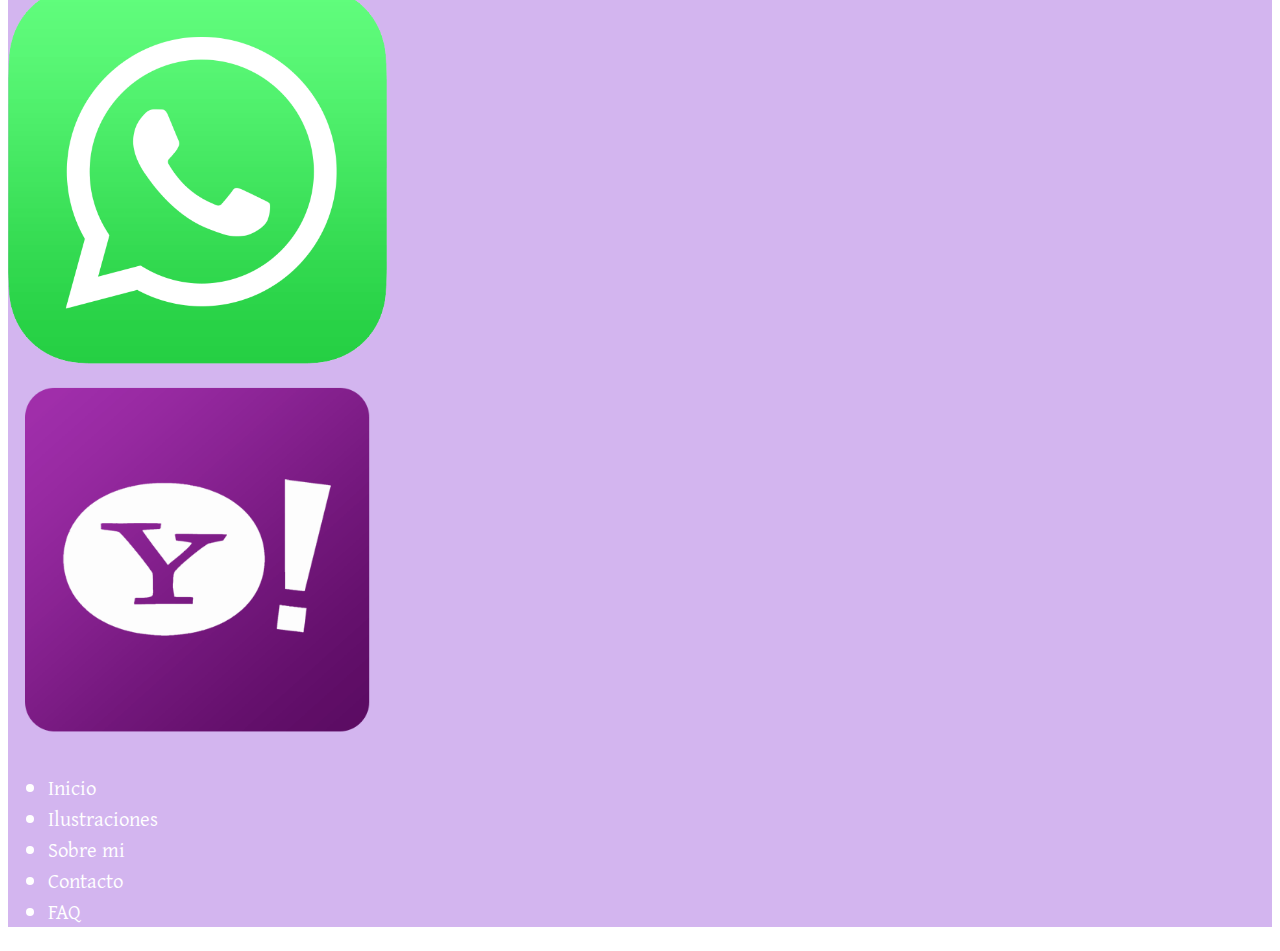
==== commit 1a9fff85: "Agregado de background al inicio, seccion Sobre Mi, espaciado de items del index" ====
--- a/pages/aboutme.html
+++ b/pages/aboutme.html
@@ -13,6 +13,7 @@
         <title>Moruk</title>
     </head>
     <body>
+        
        <!-- MENU DE NAVEGACION -->
        <header>
         <nav class="navbar navbar-expand-lg bg-color-bootstrap container-fluid">
@@ -47,12 +48,17 @@
     </header>
         <!-- ACERCA DE MI -->
         <main>
+                <h1 class="py-2">Sobre mi</h1>
             <section>
-                <div class="position__title">
-                <h1 class="py-2">Sobre mi</h1>
-                </div>
+                <img class="ilustracionSobreMi" src="../images/illustrations/sobremi.jpg" alt="ilustraciones de una mujer y un hombre en la playa de fondo">
                 <article>
-                    <p>Hola! Mi nombre es Abril, me encanta el diseño grafico. Empecé utilizando el paint de chiquita, como todos supongo jaja. Después seguí con Corel Draw, con el que hice varios trabajos de la secundaria, porque nos obligaban a usarlo. Actualmente utilizo mucho Illustator, que es con el que hice la mayoria de mis ilustraciones. Por ejemplo Juky, Happy Pizza y Blu están hechos en Corel y los demás en Illustrator</p>
+                    <div class="positionBgImages">
+                        <div class="positionImgSobreMi">
+                            <img src="../images/logos/coreldrawfondo.png" alt="">
+                            <img src="../images/logos/illustratorfondo.png" alt="">
+                        </div>
+                    </div>
+                    <p class="textoSobreMi">Hola! Mi nombre es Abril, me encanta el diseño grafico. Empecé utilizando el paint de chiquita, como todos supongo jaja. Después seguí con Corel Draw, con el que hice varios trabajos de la secundaria, porque nos obligaban a usarlo. Actualmente utilizo mucho Illustator, que es con el que hice la mayoria de mis ilustraciones. Por ejemplo Juky, Happy Pizza y Blu están hechos en Corel y los demás en Illustrator</p>
                 </article>
             </section>
         </main>
--- a/styles/sassstyle.css
+++ b/styles/sassstyle.css
@@ -42,9 +42,12 @@
 }
 
 h1 {
+  display: inline-flex;
+  justify-content: flex-start;
+  padding: 0 10px 0 10px;
+  margin-top: 10px;
   color: white;
   background-color: #C396F0;
-  text-align: center;
 }
 
 h2 {
@@ -150,6 +153,104 @@
 .txt_contacto:hover {
   color: white;
   background-color: #C396F0;
+}
+
+.textoSobreMi {
+  padding: 3rem;
+  letter-spacing: 2px;
+}
+
+.positionImgSobreMi {
+  display: flex;
+  flex-direction: column;
+  justify-content: space-evenly;
+  align-items: center;
+  opacity: 0.1;
+}
+.positionImgSobreMi img {
+  width: 200px;
+}
+@media screen and (min-width: 680px) {
+  .positionImgSobreMi {
+    flex-direction: row;
+  }
+}
+
+.positionBgImages {
+  position: absolute;
+  margin-top: 20px;
+  width: 85%;
+  z-index: -100;
+}
+
+.backgroundImages {
+  display: grid;
+  min-width: 100%;
+  height: 100%;
+  row-gap: 25px;
+  grid-template-rows: repeat(auto, 1fr);
+  grid-template-columns: repeat(2, 1fr);
+}
+
+@media screen and (min-width: 680px) {
+  .positionBgImages {
+    width: 95%;
+  }
+  .backgroundImages {
+    grid-template-rows: repeat(3, 1fr);
+    grid-template-columns: repeat(3, 1fr);
+  }
+  .bgImage10 {
+    display: none;
+  }
+}
+.bgImages, .bgImage10, .bgImages9, .bgImages8, .bgImages7, .bgImages6, .bgImages5, .bgImages4, .bgImages3, .bgImages2, .bgImages1 {
+  background-size: contain;
+  background-position: center;
+  background-repeat: no-repeat;
+  opacity: 0.15;
+  height: 150px;
+  transform: rotate(15deg);
+}
+
+.bgImages1 {
+  background-image: url(../images/illustrations/producto11.jpeg);
+}
+
+.bgImages2 {
+  background-image: url(../images/illustrations/producto3.jpeg);
+}
+
+.bgImages3 {
+  background-image: url(../images/illustrations/producto10.jpeg);
+}
+
+.bgImages4 {
+  background-image: url(../images/illustrations/producto1.jpeg);
+}
+
+.bgImages5 {
+  background-image: url(../images/illustrations/producto9.jpeg);
+}
+
+.bgImages6 {
+  background-image: url(../images/illustrations/producto7.jpeg);
+}
+
+.bgImages7 {
+  background-image: url(../images/illustrations/producto3.jpeg);
+}
+
+.bgImages8 {
+  background-image: url(../images/illustrations/producto5.jpeg);
+}
+
+.bgImages9 {
+  background-image: url(../images/illustrations/producto8.jpeg);
+}
+
+.bgImage10 {
+  background-image: url(../images/illustrations/producto1.jpeg);
 }
 
 .btn, .btn_names {
@@ -185,13 +286,18 @@
   font-family: "Gentium Plus", serif;
   font-size: 1.3rem;
   border: none;
+  transition: transform 300ms ease;
 }
 .accordion-button:not(.collapsed) {
   background-color: #fff;
   color: #C396F0;
+  transform: none;
 }
 .accordion-button:focus {
   box-shadow: none;
+}
+.accordion-button:hover {
+  transform: scale(0.9);
 }
 
 .illustrations {
@@ -210,15 +316,32 @@
   display: flex;
   justify-content: center;
   width: 50%;
-  min-width: 320px;
-  height: 35vh;
-}
-
+  min-width: 250px;
+  height: 142px;
+}
+
+@media screen and (min-width: 680px) {
+  .banner {
+    height: 200px;
+  }
+}
+@media screen and (min-width: 1024px) {
+  .banner {
+    height: 250px;
+  }
+}
 .logomoruk {
   width: 15%;
   min-width: 55px;
 }
 
+.ilustracionSobreMi {
+  display: block;
+  width: 250px;
+  border-radius: 2rem;
+  margin: 0 auto;
+}
+
 .input_style {
   border-width: 0 0 1px 0;
 }
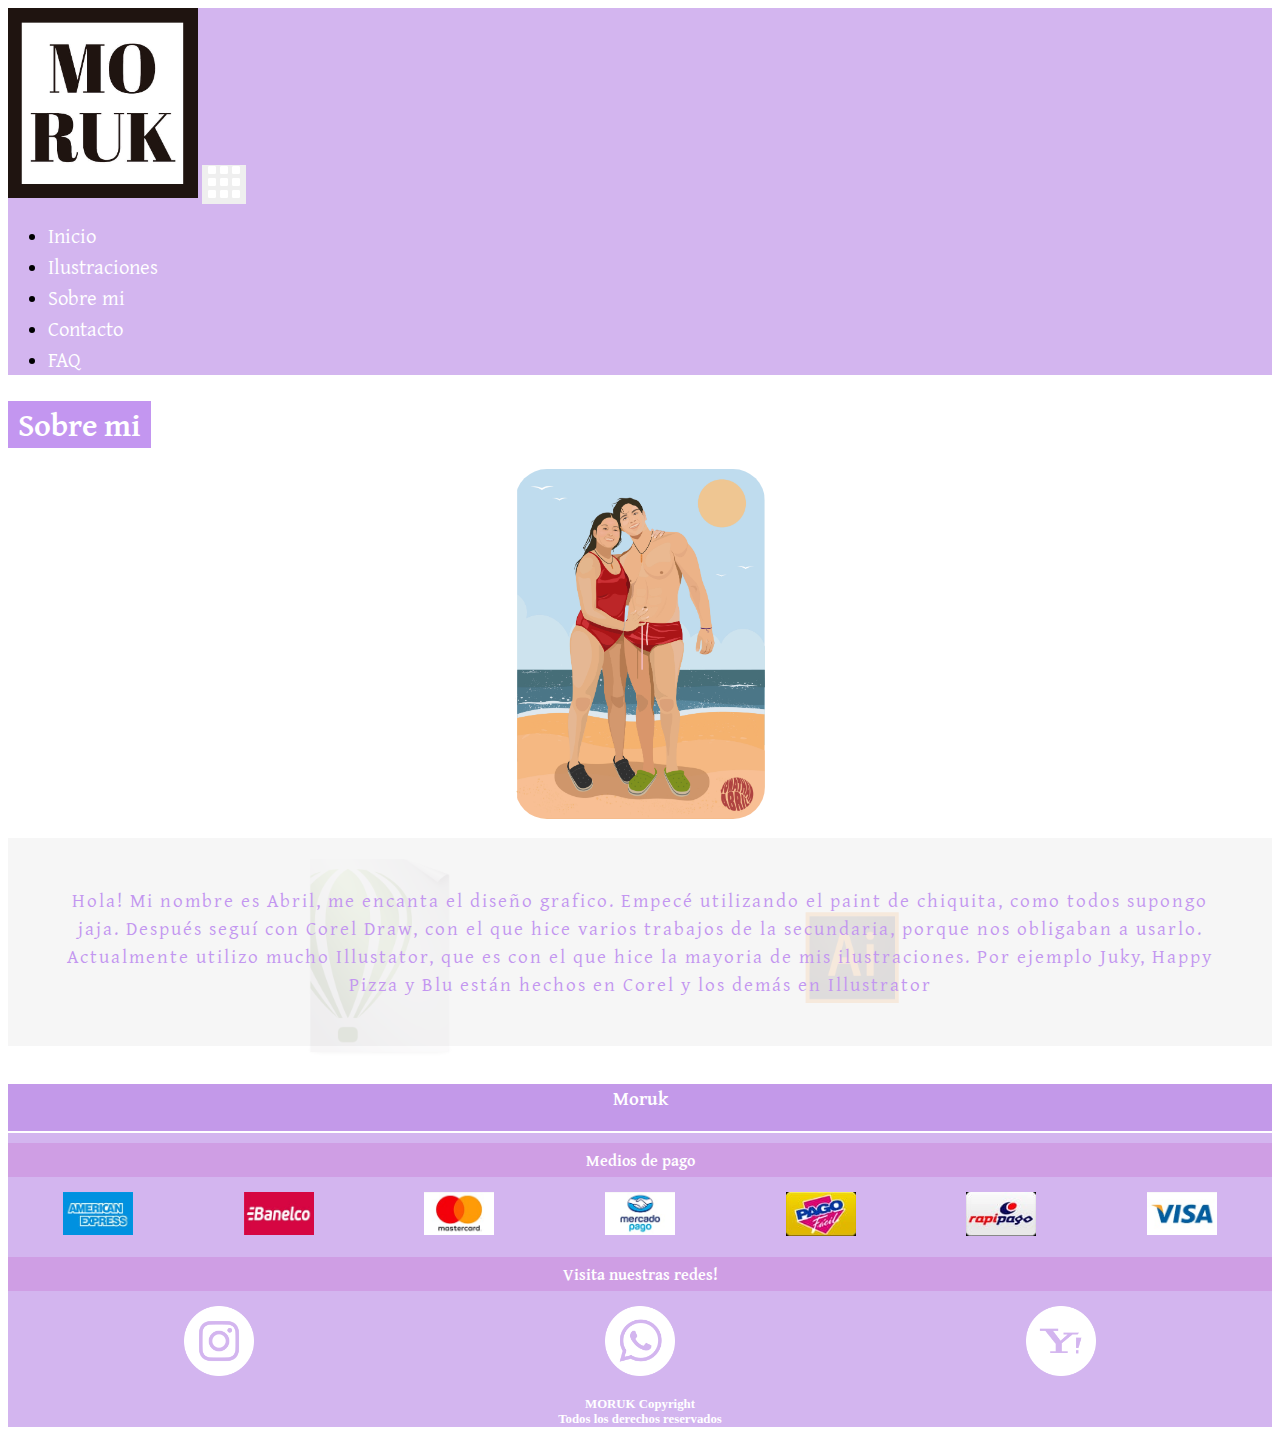
==== commit 8d12becf: "Cambio de footer. Finalizado de modals." ====
--- a/pages/aboutme.html
+++ b/pages/aboutme.html
@@ -65,37 +65,31 @@
         <!-- PIE DE PAGINA -->
         <footer class="container-fluid">
             <div class="row bg-color-bootstrap">
-                <div class="line">
-                <h3>Moruk</h3>
+                <div class="col-12 line">
+                    <h3>Moruk</h3>
                 </div>
-                <div class="col-12 col-sm-6">
-                    <div class="d-flex justify-content-center">
-                        <p class="text-white fs-3 fw-bold">Visita nuestras redes!</p>
-                    </div>
-                    <!-- IMAGENES REDES -->
-                    <div class="container-fluid">
-                        <div class="row">
-                            <div class="col-4">
-                                <a href="https://www.instagram.com/moruk.ok/" target="_blank"><img src="../images/logos/instagramlogo.png" alt="instagramlogo" class="footer__logo"></a>
-                            </div>
-                            <div class="col-4">
-                                <a href="https://web.whatsapp.com/" target="_blank"><img src="../images/logos/whatsapplogo.png" alt="whatsapplogo" class="footer__logo"></a>
-                            </div>
-                            <div class="col-4">    
-                                <a href="https://espanol.yahoo.com/?p=us" target="_blank"><img src="../images/logos/yahoologo.png" alt="yahoologo" class="footer__logo"></a>
-                            </div>
-                        </div>
-                    </div>
+                <div class="col-12">
+                    <h4>Medios de pago</h4>
+                    <ul class="logosFooter">
+                        <li><img src="../images/logos/americanexpress.jpeg" alt="logo americanexpress"></li>
+                        <li><img src="../images/logos/banelco.jpeg" alt="logo banelco"></li>
+                        <li><img src="../images/logos/mastercard.jpeg" alt="logo mastercard"></li>
+                        <li><img src="../images/logos/mercadopago.jpeg" alt="logo mercadopago"></li>
+                        <li><img src="../images/logos/pagofacil.jpeg" alt="logo pagofacil"></li>
+                        <li><img src="../images/logos/rapipago.jpeg" alt="logo rapipago"></li>
+                        <li><img src="../images/logos/visa.jpeg" alt="logo visa"></li>
+                    </ul>
                 </div>
-                <!-- NAVEGACION FOOTER -->
-                <div class="col-12 col-sm-6 d-flex justify-content-sm-end align-items-sm-center container__footer--bootstrap">
-                    <ul>
-                        <a href="../index.html"><li class="text-white mx-3 d-inline d-sm-block">Inicio</li></a>
-                        <a href="products.html"><li class="text-white mx-3 mx-0-sm d-inline d-sm-block">Ilustraciones</li></a>
-                        <a href="aboutme.html"><li class="text-white mx-3 mx-0-sm d-inline d-sm-block">Sobre mi</li></a>
-                        <a href="contact.html"><li class="text-white mx-3 mx-0-sm d-inline d-sm-block menu__nav--li-sombreado">Contacto</li></a>
-                        <a href="faq.html"><li class="text-white mx-3 mx-0-sm d-inline d-sm-block">FAQ</li></a>
+                <div class="col-12">
+                    <h4>Visita nuestras redes!</h4>
+                    <ul class="logosFooter">
+                        <li><a href="https://www.instagram.com/moruk.ok/" target="_blank"><img src="../images/logos/instagramlogo.png"  alt="logo instagram"></a></li>
+                        <li><a href="https://web.whatsapp.com/" target="_blank"><img src="../images/logos/whatsapplogo.png" alt="logo whatsapp"></a></li>
+                        <li><a href="https://yahoo.com/" target="_blank"><img src="../images/logos/yahoologo.png" alt="logo yahoo"></a></li>
                     </ul>
+                </div>
+                <div class="col-12">
+                    <h6>MORUK Copyright <br>Todos los derechos reservados</h6>
                 </div>
             </div>
         </footer>
--- a/styles/sassstyle.css
+++ b/styles/sassstyle.css
@@ -60,6 +60,22 @@
   color: white;
 }
 
+h4 {
+  margin: 10px auto 10px auto;
+  text-align: center;
+  color: white;
+  padding: 5px;
+  background-color: rgba(196, 89, 196, 0.2470588235);
+}
+
+h6 {
+  color: white;
+  text-align: center;
+  font-size: 0.8rem;
+  margin: 10px auto;
+  font-family: Georgia, "Times New Roman", Times, serif;
+}
+
 p {
   color: #C396F0;
   text-align: center;
@@ -147,12 +163,11 @@
 
 .txt_contacto {
   color: #C396F0;
-  transition: background-color 300ms ease, color 300ms ease;
+  transition: transform 300ms ease, color 300ms ease;
 }
 
 .txt_contacto:hover {
-  color: white;
-  background-color: #C396F0;
+  transform: scale(0.9);
 }
 
 .textoSobreMi {
@@ -174,6 +189,79 @@
   .positionImgSobreMi {
     flex-direction: row;
   }
+}
+
+.modal-footer {
+  border-top: none;
+}
+
+.bgYellow {
+  text-align: center;
+  font-weight: bolder;
+  background: #e7e74f;
+}
+
+.bgGreen {
+  text-align: center;
+  font-weight: bolder;
+  background: #20a520;
+}
+
+.bgRed {
+  text-align: center;
+  font-weight: bolder;
+  background: #e02f2f;
+}
+
+.bgPsico {
+  text-align: center;
+  font-weight: bolder;
+  background: linear-gradient(90deg, rgba(48, 21, 255, 0.829) 17%, rgba(147, 61, 222, 0.8519782913) 35%, rgba(234, 0, 255, 0.815) 100%);
+}
+
+.bgGrey {
+  text-align: center;
+  font-weight: bolder;
+  background: #6d6c6c;
+}
+
+.bgPinkcake {
+  text-align: center;
+  font-weight: bolder;
+  background: #ffc0cb;
+}
+
+.bgLightblue {
+  text-align: center;
+  font-weight: bolder;
+  background: #67c5e4;
+}
+
+.bgBrown {
+  text-align: center;
+  font-weight: bolder;
+  background: #862525;
+}
+
+.bgViolet {
+  background: #c459c4;
+}
+
+.bgBlackorange {
+  background: linear-gradient(90deg, rgb(0, 0, 0) 0%, rgb(207, 53, 18) 70%);
+}
+
+.bgBlackwhite {
+  background: linear-gradient(90deg, rgb(0, 0, 0) 0%, rgb(255, 255, 255) 100%);
+}
+
+.modal {
+  --bs-modal-bg: none;
+  --bs-modal-border-width: 0px;
+}
+.modal-header {
+  border-bottom: 0px;
+  margin-bottom: 5px;
 }
 
 .positionBgImages {
@@ -192,6 +280,13 @@
   grid-template-columns: repeat(2, 1fr);
 }
 
+.backgroundImagesIllustrations {
+  background-size: contain;
+  background-position: center;
+  opacity: 0.6;
+  align-items: center;
+}
+
 @media screen and (min-width: 680px) {
   .positionBgImages {
     width: 95%;
@@ -214,7 +309,7 @@
 }
 
 .bgImages1 {
-  background-image: url(../images/illustrations/producto11.jpeg);
+  background-image: url(../images/illustrations/frog6.jpeg);
 }
 
 .bgImages2 {
@@ -222,7 +317,7 @@
 }
 
 .bgImages3 {
-  background-image: url(../images/illustrations/producto10.jpeg);
+  background-image: url(../images/illustrations/frog5.jpeg);
 }
 
 .bgImages4 {
@@ -251,6 +346,105 @@
 
 .bgImage10 {
   background-image: url(../images/illustrations/producto1.jpeg);
+}
+
+#ranavaqueraModal {
+  margin: 0 auto;
+  align-items: center;
+  background-image: url(../images/background/salvaje-oeste.webp);
+  background-repeat: no-repeat;
+  background-size: cover;
+  background-position: center;
+  background-color: rgba(0, 0, 0, 0.5);
+}
+
+#ranalenadoraModal {
+  background-image: url(../images/background/arboles-talados.jpg);
+  background-repeat: no-repeat;
+  background-size: cover;
+  background-position: center;
+}
+
+#ranafrutillaModal {
+  background-image: url(../images/background/frutos-del-bosque.webp);
+}
+
+#ranamoraModal {
+  background-image: url(../images/background/fondo-moras.jpg);
+  background-position: center;
+}
+
+#psicoranaModal {
+  background-image: url(../images/background/fondopsicorana.jpg);
+  background-position: center;
+  background-size: cover;
+}
+
+#ranaobreraModal {
+  background-image: url(../images/background/fondo-obrera.jpg);
+  background-position: center;
+  background-size: cover;
+}
+
+@media screen and (min-width: 680px) {
+  #ranaobreraModal {
+    background-size: contain;
+  }
+}
+#avocatoModal {
+  background-image: url(../images/background/fondo-avocato.jpg);
+  background-position: center;
+  background-size: contain;
+}
+
+#tricancopitoModal {
+  background-image: url(../images/background/fondo-trican.jpg);
+  background-position: center;
+  background-size: cover;
+}
+
+@media screen and (min-width: 680px) {
+  #tricancopitoModal {
+    background-position: left;
+    background-size: contain;
+  }
+}
+#anoukModal {
+  background-image: url(../images/background/fondo-anouk.webp);
+  background-position: center;
+  background-size: contain;
+}
+
+#wildpantherModal {
+  background-image: url(../images/background/fondo-selva.webp);
+  background-position: center;
+  background-size: cover;
+}
+
+#happypizzaModal {
+  background-image: url(../images/background/fondo-pizza.webp);
+  background-position: center;
+  background-size: contain;
+}
+
+#jukyModal {
+  background-image: url(../images/background/fondo-playa.jpg);
+  background-size: cover;
+}
+
+#coctelModal {
+  background-image: url(../images/background/fondo-cocteles.jpeg);
+  background-size: 400px;
+}
+
+#moonflowersModal {
+  background-image: url(../images/background/fondo-moonflowers.webp);
+  background-size: 300px;
+}
+
+#bluModal {
+  background-image: url(../images/background/fondo-dinosaurios.webp);
+  background-size: 150px;
 }
 
 .btn, .btn_names {
@@ -273,8 +467,20 @@
   border: 1px solid #C396F0;
 }
 
+.btnModal {
+  background-color: none;
+  text-align: center;
+  align-content: center;
+  width: 100px;
+  height: 50px;
+  font-family: "Gentium Plus", serif;
+  color: white;
+  border-radius: 10px;
+  border-width: 0px;
+}
+
 .btn_names {
-  width: 190px;
+  width: 200px;
   margin-top: 13px;
 }
 
@@ -342,6 +548,45 @@
   margin: 0 auto;
 }
 
+.containerImagenSoporte {
+  margin: 15px 0 15px 0;
+}
+.containerImagenSoporte img {
+  width: 70px;
+  transition: transform 200ms ease-in;
+}
+.containerImagenSoporte img:hover {
+  transform: scale(1.05);
+}
+
+@media screen and (min-width: 1024px) {
+  .containerImagenSoporte img {
+    width: 100px;
+  }
+}
+.logosFooter {
+  margin: 0;
+  padding: 0;
+  display: flex;
+  justify-content: center;
+  flex-wrap: wrap;
+  list-style-type: none;
+}
+.logosFooter li {
+  padding: 5px;
+}
+.logosFooter img {
+  width: 45px;
+}
+
+@media screen and (min-width: 680px) {
+  .logosFooter {
+    justify-content: space-around;
+  }
+  .logosFooter img {
+    width: 70px;
+  }
+}
 .input_style {
   border-width: 0 0 1px 0;
 }
